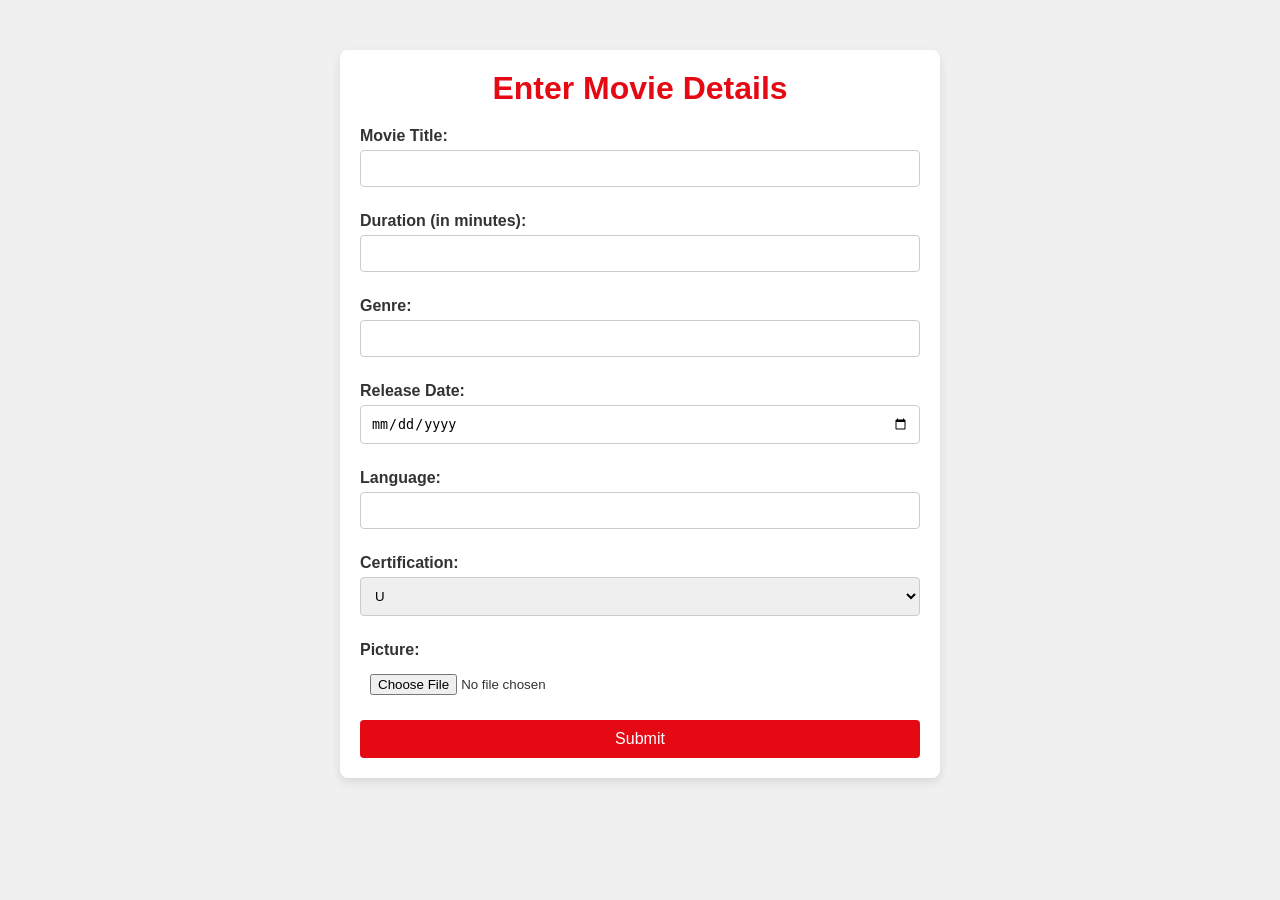
==== clientside/pages/add.html @ dae7437e "nn" ====
<!DOCTYPE html>
<html lang="en">
<head>
    <meta charset="UTF-8">
    <meta name="viewport" content="width=device-width, initial-scale=1.0">
    <title>Movie Details Form</title>
    <link rel="stylesheet" href="../css/add.css">
</head>
<body>
    <div class="container">
        <h1>Enter Movie Details</h1>
        <form id="frm" method="POST" enctype="multipart/form-data">
            <label for="title">Movie Title:</label>
            <input type="text" id="title" name="title" required>

            <label for="duration">Duration (in minutes):</label>
            <input type="number" id="duration" name="duration" required>

            <label for="genre">Genre:</label>
            <input type="text" id="genre" name="genre" required>

            <label for="release-date">Release Date:</label>
            <input type="date" id="releaseDate" name="releaseDate" required>

            <label for="language">Language:</label>
            <input type="text" id="language" name="language" required>

            <label for="certification">Certification:</label>
            <select id="certification" name="certification" required>
                <option value="U">U</option>
                <option value="UA">UA</option>
                <option value="A">A</option>
                <option value="S">S</option>
            </select>

            <label for="picture">Picture:</label>
            <input type="file" id="picture" name="picture" accept="image/*" required>

            <button type="submit">Submit</button>
        </form>
    </div>
    <script src="../js/add.js"></script>
</body>
</html>
---- clientside/css/add.css ----
* {
    box-sizing: border-box;
    margin: 0;
    padding: 0;
}

body {
    font-family: 'Arial', sans-serif;
    background-color: #f0f0f0; /* Light gray background */
    color: #333;
}

.container {
    max-width: 600px;
    margin: 50px auto;
    padding: 20px;
    background-color: #fff;
    border-radius: 8px;
    box-shadow: 0 4px 10px rgba(0, 0, 0, 0.1);
}

h1 {
    text-align: center;
    margin-bottom: 20px;
    color: #e50914; /* BookMyShow red */
}

label {
    display: block;
    margin: 10px 0 5px;
    font-weight: bold;
}

input[type="text"],
input[type="number"],
input[type="date"],
select,
input[type="file"] {
    width: 100%;
    padding: 10px;
    border: 1px solid #ccc;
    border-radius: 4px;
    margin-bottom: 15px;
}

input[type="file"] {
    border: none;
}

input:focus{
    outline: none;
}

button {
    width: 100%;
    padding: 10px;
    background-color: #e50914; /* BookMyShow red */
    color: white;
    border: none;
    border-radius: 4px;
    font-size: 16px;
    cursor: pointer;
}

button:hover {
    background-color: #c50712; /* Darker red */
}
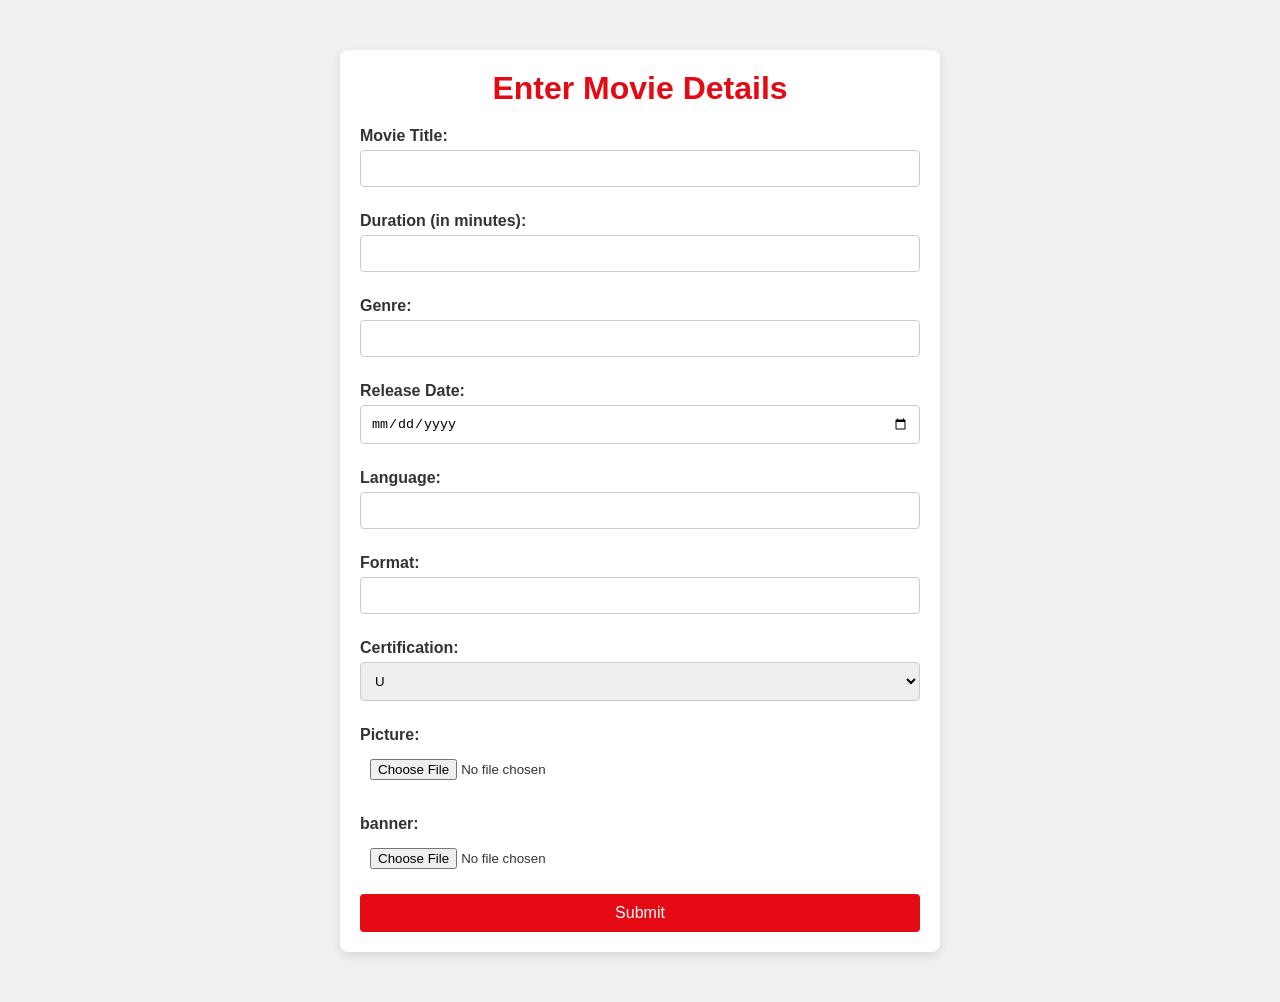
==== commit 813567fc: "bms" ====
--- a/clientside/pages/add.html
+++ b/clientside/pages/add.html
@@ -11,22 +11,25 @@
         <h1>Enter Movie Details</h1>
         <form id="frm" method="POST" enctype="multipart/form-data">
             <label for="title">Movie Title:</label>
-            <input type="text" id="title" name="title" required>
+            <input type="text" id="title" name="title" >
 
             <label for="duration">Duration (in minutes):</label>
-            <input type="number" id="duration" name="duration" required>
+            <input type="number" id="duration" name="duration" >
 
             <label for="genre">Genre:</label>
-            <input type="text" id="genre" name="genre" required>
+            <input type="text" id="genre" name="genre" >
 
             <label for="release-date">Release Date:</label>
-            <input type="date" id="releaseDate" name="releaseDate" required>
+            <input type="date" id="releaseDate" name="releaseDate" >
 
             <label for="language">Language:</label>
-            <input type="text" id="language" name="language" required>
+            <input type="text" id="language" name="language" >
+
+            <label for="format">Format:</label>
+            <input type="text" id="format" name="format" >
 
             <label for="certification">Certification:</label>
-            <select id="certification" name="certification" required>
+            <select id="certification" name="certification" >
                 <option value="U">U</option>
                 <option value="UA">UA</option>
                 <option value="A">A</option>
@@ -34,7 +37,11 @@
             </select>
 
             <label for="picture">Picture:</label>
-            <input type="file" id="picture" name="picture" accept="image/*" required>
+            <input type="file" id="picture" name="picture" >
+
+            <label for="banner">banner:</label>
+            <input type="file" id="banner" name="picture" >
+
 
             <button type="submit">Submit</button>
         </form>
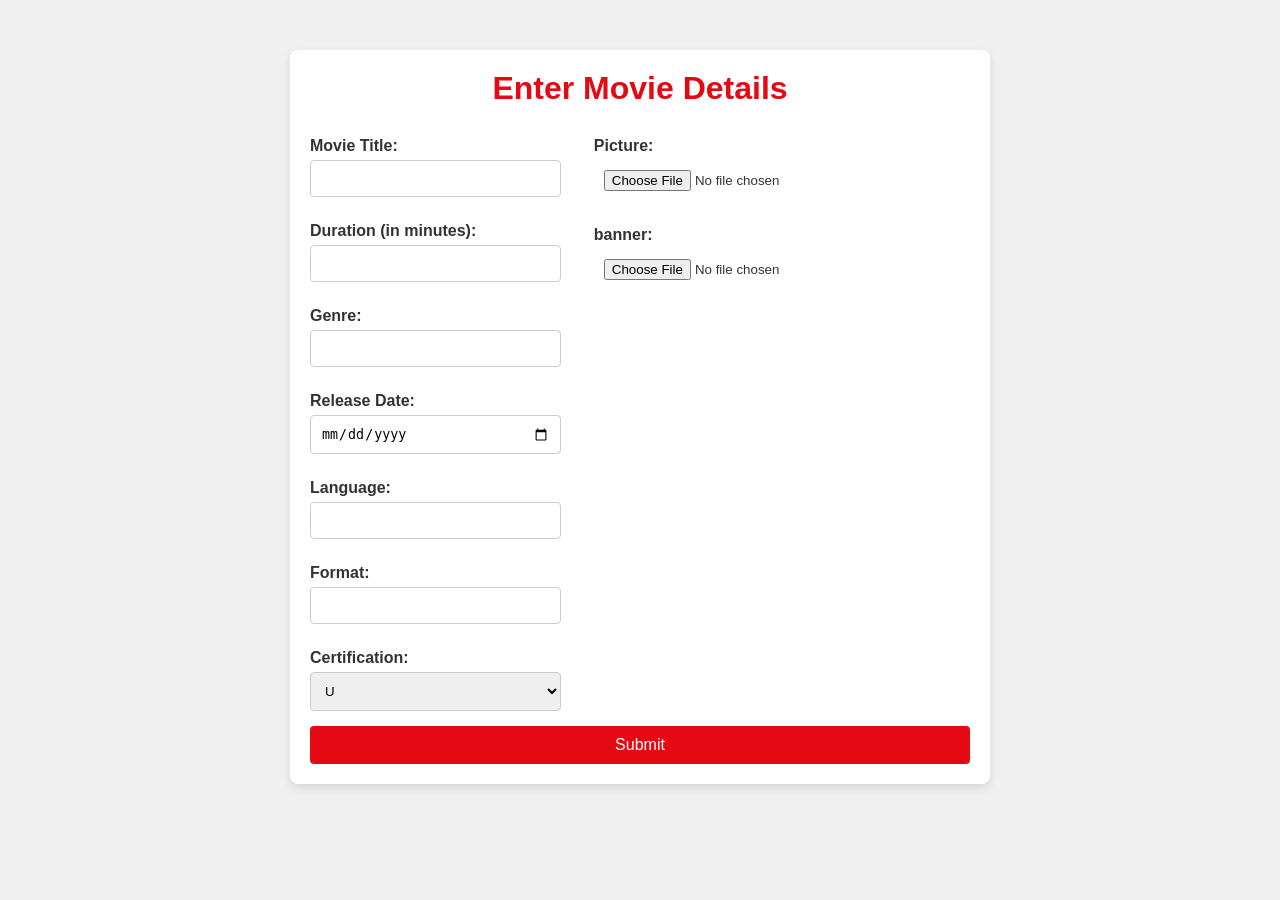
==== commit 3cefbdcd: "show" ====
--- a/clientside/pages/add.html
+++ b/clientside/pages/add.html
@@ -10,37 +10,49 @@
     <div class="container">
         <h1>Enter Movie Details</h1>
         <form id="frm" method="POST" enctype="multipart/form-data">
-            <label for="title">Movie Title:</label>
-            <input type="text" id="title" name="title" >
+        <div class="main">
+            <div class="left">
+                <label for="title">Movie Title:</label>
+                <input type="text" id="title" name="title" >
+    
+                <label for="duration">Duration (in minutes):</label>
+                <input type="number" id="duration" name="duration" >
+    
+                <label for="genre">Genre:</label>
+                <input type="text" id="genre" name="genre" >
+    
+                <label for="release-date">Release Date:</label>
+                <input type="date" id="releaseDate" name="releaseDate" >
+    
+                <label for="language">Language:</label>
+                <input type="text" id="language" name="language" >
+    
+                <label for="format">Format:</label>
+                <input type="text" id="format" name="format" >
+    
+                <label for="certification">Certification:</label>
+                <select id="certification" name="certification" >
+                    <option value="U">U</option>
+                    <option value="UA">UA</option>
+                    <option value="A">A</option>
+                    <option value="S">S</option>
+                </select>
+            </div>
+            <div class="right">
+                <label for="picture">Picture:</label>
+                <input type="file" id="picture" name="picture" >
+                <div class="pic1" id="picture1">
+                    
+                </div>
+    
+                <label for="banner">banner:</label>
+                <input type="file" id="banner" name="picture" >
+                <div class="pic2" id="picture2">
+                   
+                </div>
+            </div>
 
-            <label for="duration">Duration (in minutes):</label>
-            <input type="number" id="duration" name="duration" >
-
-            <label for="genre">Genre:</label>
-            <input type="text" id="genre" name="genre" >
-
-            <label for="release-date">Release Date:</label>
-            <input type="date" id="releaseDate" name="releaseDate" >
-
-            <label for="language">Language:</label>
-            <input type="text" id="language" name="language" >
-
-            <label for="format">Format:</label>
-            <input type="text" id="format" name="format" >
-
-            <label for="certification">Certification:</label>
-            <select id="certification" name="certification" >
-                <option value="U">U</option>
-                <option value="UA">UA</option>
-                <option value="A">A</option>
-                <option value="S">S</option>
-            </select>
-
-            <label for="picture">Picture:</label>
-            <input type="file" id="picture" name="picture" >
-
-            <label for="banner">banner:</label>
-            <input type="file" id="banner" name="picture" >
+        </div>
 
 
             <button type="submit">Submit</button>
--- a/clientside/css/add.css
+++ b/clientside/css/add.css
@@ -11,7 +11,7 @@
 }
 
 .container {
-    max-width: 600px;
+    max-width: 700px;
     margin: 50px auto;
     padding: 20px;
     background-color: #fff;
@@ -65,3 +65,23 @@
 button:hover {
     background-color: #c50712; /* Darker red */
 }
+.main{
+    display: flex;
+}
+.left{
+    width: 40%;
+  
+}
+.right{
+    width: 60%;
+    margin-left: 5%;
+}
+.pic1 img{
+    width: 150px;
+    height: 200px;
+}
+.pic2 img{
+    width: 100%
+    
+}
+
